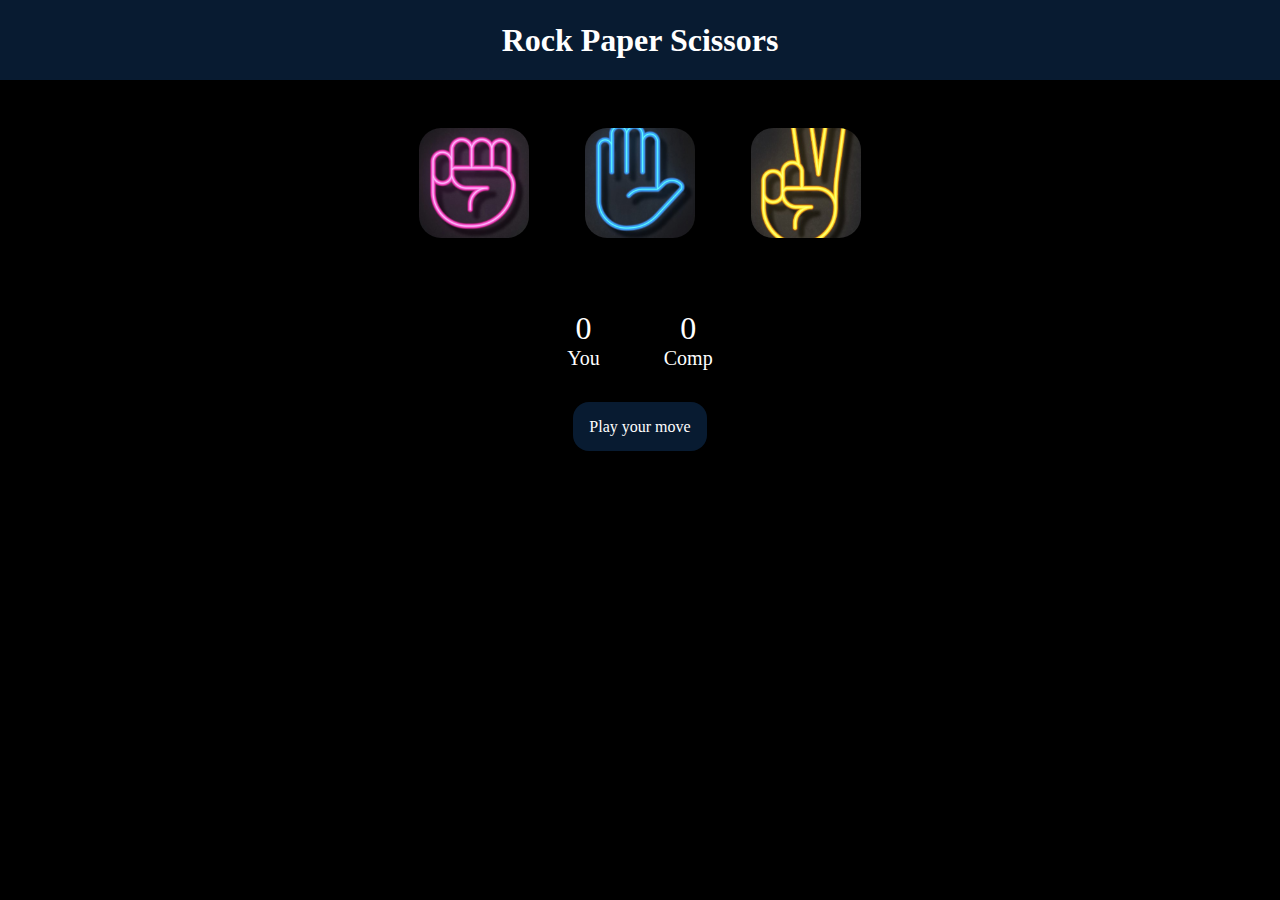
==== 1.html @ 318bb2d9 "added files" ====
<!DOCTYPE html>
<html lang="en">
  <head>
    <meta charset="UTF-8" />
    <meta name="viewport" content="width=device-width, initial-scale=1.0" />
    <title>Rock Paper Scissors Game</title>
    <link rel="stylesheet" href="1style.css" />
    
    
  </head>
  <body>
    <h1>Rock Paper Scissors</h1>
    <div class="choices">
      <div class="choice" id="rock">
        <img src="1rock.jpg" />
      </div>
      <div class="choice" id="paper">
        <img src="1.jpg" />
      </div>
      <div class="choice" id="scissors">
        <img src="1scissors.jpg" />
      </div>
    </div>

    <div class="score-board">
      <div class="score">
        <p id="user-score">0</p>
        <p>You</p>
      </div>
      <div class="score">
        <p id="comp-score">0</p>
        <p>Comp</p>
      </div>
    </div>

    <div class="msg-container">
      <p id="msg">Play your move</p>
    </div>
    <script src="1script.js"></script>
  </body>
</html>
---- 1style.css ----
* {
    margin: 0;
    padding: 0;
    text-align: center;
}

body{
  background-color: black;
  color: white;
}


h1 {
    background-color: #081b31;
    color: white;
    height: 5rem;
    line-height: 5rem;
}

.choice {
    height: 150px;
    width: 150px;
}

.choice:hover {
    cursor: pointer;
    background-color: rgb(37, 36, 36);

  }

img {
    height: 110px;
    width: 110px;
    object-fit: cover;
    border-radius: 20%;
}

.choices {
    display: flex;
    justify-content: center;
    align-items: center;
    gap: 1rem;
    margin-top: 3rem;
}
.score-board {
    display: flex;
    justify-content: center;
    align-items: center;
    font-size: 20px;
    margin-top: 2rem;
    gap: 4rem;
  }
  
  #user-score,
  #comp-score {
    font-size: 2rem;
  }
  
  .msg-container {
    margin-top: 3rem;
  }
  
  #msg {
    background-color: #081b31;
    color: #fff;
    font-size: 1rem;
    display: inline;
    padding: 1rem;
    border-radius: 1rem;
  }
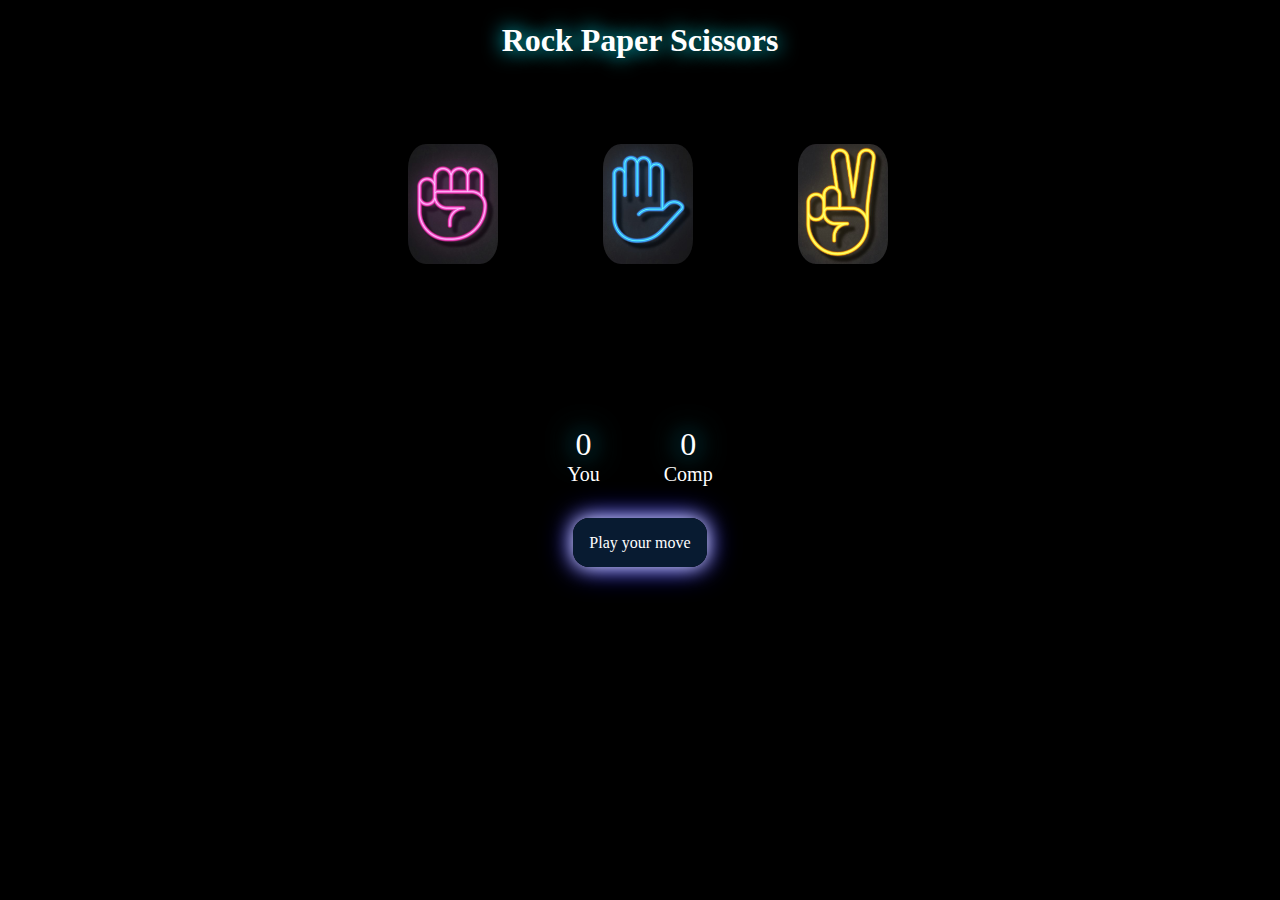
==== commit d3c34313: "Update 1.html" ====
--- a/1.html
+++ b/1.html
@@ -5,40 +5,47 @@
     <meta name="viewport" content="width=device-width, initial-scale=1.0" />
     <title>Rock Paper Scissors Game</title>
     <link rel="stylesheet" href="1style.css" />
-    
-    
+    <link rel="stylesheet" href="https://cdnjs.cloudflare.com/ajax/libs/font-awesome/5.15.3/css/all.min.css">
+    <link rel="icon" type="image/x-icon" href="https://muhilanproj.online/webspace4u/logo.png">
   </head>
   <body>
     <h1>Rock Paper Scissors</h1>
     <div class="choices">
-      <div class="choice" id="rock">
-        <img src="1rock.jpg" />
+      <div class="choice a" id="rock">
+       <span><img  src="1rock.jpg" /></span>
+        </div>
+
+        <div class="choice a" id="paper"  >
+          
+          <span><img  src="1.jpg" /></span>
+        </div>
+
+       <div class=" choice a" id="scissors">
+        <span><img   src="1scissors.jpg" /></span>
       </div>
-      <div class="choice" id="paper">
-        <img src="1.jpg" />
       </div>
-      <div class="choice" id="scissors">
-        <img src="1scissors.jpg" />
+      
+      <div class="score-board">
+        <div class="score">
+          <p id="user-score">0</p>
+          <p>You</p>
+        </div>
+        <div class="score">
+          <p id="comp-score">0</p>
+          <p>Comp</p>
+        </div>
       </div>
-    </div>
-
-    <div class="score-board">
-      <div class="score">
-        <p id="user-score">0</p>
-        <p>You</p>
-      </div>
-      <div class="score">
-        <p id="comp-score">0</p>
-        <p>Comp</p>
-      </div>
-    </div>
-
-    <div class="msg-container">
-      <p id="msg">Play your move</p>
-    </div>
+  
+      <div class="msg-container">
+        <p id="msg">Play your move</p>
+      </div> 
+     
+      
+    
     <script src="1script.js"></script>
   </body>
 </html>
 
 
 
+
--- a/1style.css
+++ b/1style.css
@@ -1,3 +1,5 @@
+@import url('https://fonts.googleapis.com/css2?family=Raleway:wght@400;700&display=swap');
+
 * {
     margin: 0;
     padding: 0;
@@ -11,26 +13,29 @@
 
 
 h1 {
-    background-color: #081b31;
+    
+  
+  text-shadow: 0 0 20px #00fffc, 0 0 30px #081b31;
     color: white;
     height: 5rem;
     line-height: 5rem;
 }
 
-.choice {
+.choice{
     height: 150px;
     width: 150px;
+
 }
 
 .choice:hover {
-    cursor: pointer;
-    background-color: rgb(37, 36, 36);
-
+  color: #00fffc;
+  background: transparent;
+   box-shadow:none;
   }
 
 img {
-    height: 110px;
-    width: 110px;
+    height: 120px;
+    width: 90px;
     object-fit: cover;
     border-radius: 20%;
 }
@@ -39,8 +44,9 @@
     display: flex;
     justify-content: center;
     align-items: center;
-    gap: 1rem;
-    margin-top: 3rem;
+    gap: 0.3rem;
+    margin-top: 4rem;
+    margin-left: 1rem;
 }
 .score-board {
     display: flex;
@@ -54,6 +60,8 @@
   #user-score,
   #comp-score {
     font-size: 2rem;
+    padding-top: 100px;
+    text-shadow:  0 0 20px #081b31, 0 0 30px #00fffc;
   }
   
   .msg-container {
@@ -67,10 +75,44 @@
     display: inline;
     padding: 1rem;
     border-radius: 1rem;
+    box-shadow: 0 0 20px , 0 0 30px blue;
   }
+  
+ 
+  
+    
+
+        .a {
+            position: relative;
+            display: inline-block;
+            transition: 0.5s;
+            overflow: hidden;
+            margin-right: 20px;
+            margin-left: 20px ;
+            
+        }
+       
+        .a:hover {
+            background: #03e9f4;
+            color: #050801;
+            box-shadow: 0 0 5px #03e9f4,
+                0 0 25px #03e9f4,
+                0 0 50px #03e9f4,
+                0 0 200px #03e9f4;
+            -webkit-box-reflect: below 1px linear-gradient(transparent, #0005);
+        }
+
+
+        
+
+        
+
+      
+        
+      
+        
 
 
 
 
-
- + 
